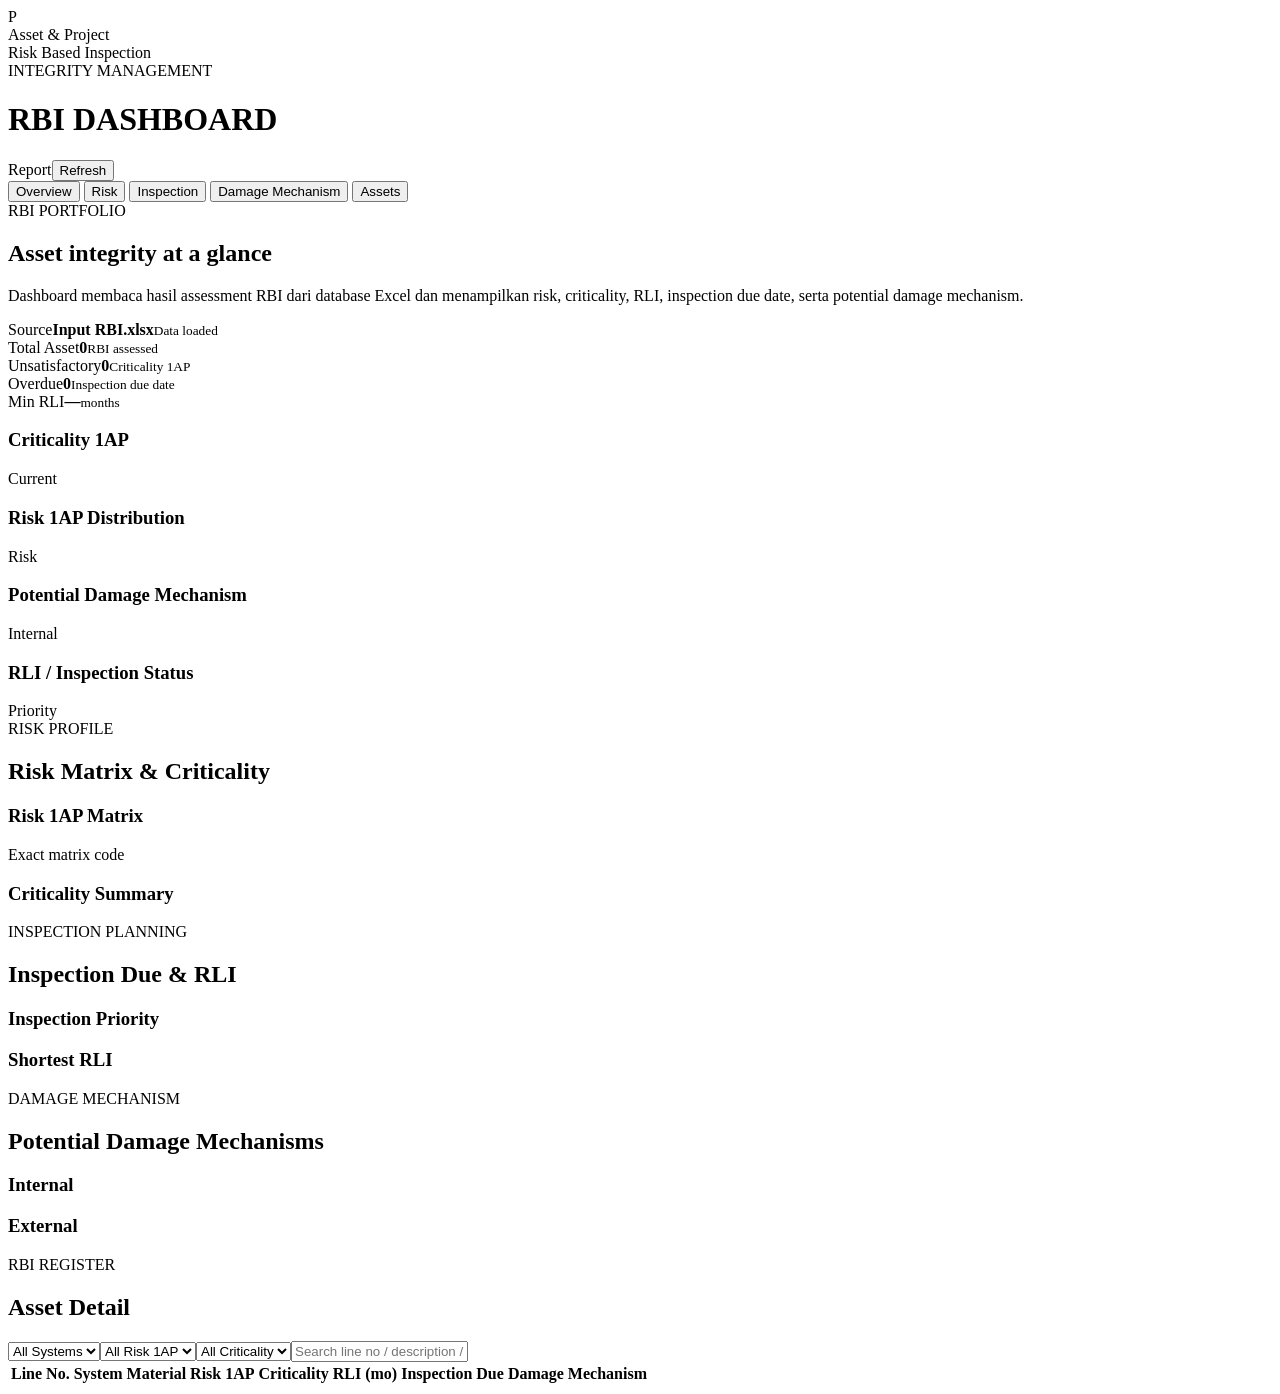
==== rbi/index.html @ d05969a9 "Add RBI dashboard" ====
<!doctype html>
<html lang="id">
<head>
<meta charset="utf-8">
<meta name="viewport" content="width=device-width,initial-scale=1">
<title>RBI Dashboard | Asset & Project</title>
<link rel="stylesheet" href="style.css">
<script src="config.js"></script>
<script src="data.js"></script>
</head>
<body>
<div class="app">
<header class="topbar">
  <div class="brand">
    <div class="logo-mark">P</div>
    <div><div class="brand-name">Asset & Project</div><div class="brand-sub">Risk Based Inspection</div></div>
  </div>
  <div class="title-block"><div class="eyebrow">INTEGRITY MANAGEMENT</div><h1 id="title">RBI DASHBOARD</h1></div>
  <div class="actions"><a id="report" class="btn ghost" target="_blank" rel="noopener noreferrer">Report</a><button id="refresh" class="btn">Refresh</button></div>
</header>
<nav class="nav">
  <button class="active" data-page="overview">Overview</button>
  <button data-page="risk">Risk</button>
  <button data-page="inspection">Inspection</button>
  <button data-page="damage">Damage Mechanism</button>
  <button data-page="assets">Assets</button>
</nav>
<main>
<section id="overview" class="page active">
  <div class="hero"><div><div class="eyebrow">RBI PORTFOLIO</div><h2>Asset integrity at a glance</h2><p>Dashboard membaca hasil assessment RBI dari database Excel dan menampilkan risk, criticality, RLI, inspection due date, serta potential damage mechanism.</p></div><div class="sync-box"><span>Source</span><b id="sourceName">Input RBI.xlsx</b><small id="lastSync">Data loaded</small></div></div>
  <div class="cards">
    <div class="card"><span>Total Asset</span><b id="total">0</b><small>RBI assessed</small></div>
    <div class="card"><span>Unsatisfactory</span><b id="unsat">0</b><small>Criticality 1AP</small></div>
    <div class="card"><span>Overdue</span><b id="overdue">0</b><small>Inspection due date</small></div>
    <div class="card"><span>Min RLI</span><b id="minRli">—</b><small>months</small></div>
  </div>
  <div class="grid two"><div class="panel"><div class="panel-head"><h3>Criticality 1AP</h3><span class="badge">Current</span></div><div id="criticalityChart" class="bars"></div></div><div class="panel"><div class="panel-head"><h3>Risk 1AP Distribution</h3><span class="badge">Risk</span></div><div id="riskChart" class="risk-bars"></div></div></div>
  <div class="grid two"><div class="panel"><div class="panel-head"><h3>Potential Damage Mechanism</h3><span class="badge">Internal</span></div><div id="dmChart" class="bars"></div></div><div class="panel"><div class="panel-head"><h3>RLI / Inspection Status</h3><span class="badge">Priority</span></div><div id="dueChart" class="bars"></div></div></div>
</section>
<section id="risk" class="page"><div class="page-head"><div><div class="eyebrow">RISK PROFILE</div><h2>Risk Matrix & Criticality</h2></div></div><div class="grid two"><div class="panel"><div class="panel-head"><h3>Risk 1AP Matrix</h3><span class="badge">Exact matrix code</span></div><div id="riskMatrix" class="matrix"></div></div><div class="panel"><div class="panel-head"><h3>Criticality Summary</h3></div><div id="criticalityList" class="list"></div></div></div></section>
<section id="inspection" class="page"><div class="page-head"><div><div class="eyebrow">INSPECTION PLANNING</div><h2>Inspection Due & RLI</h2></div></div><div class="grid two"><div class="panel"><div class="panel-head"><h3>Inspection Priority</h3></div><div id="inspectionPriority" class="bars"></div></div><div class="panel"><div class="panel-head"><h3>Shortest RLI</h3></div><div id="shortRli" class="list"></div></div></div></section>
<section id="damage" class="page"><div class="page-head"><div><div class="eyebrow">DAMAGE MECHANISM</div><h2>Potential Damage Mechanisms</h2></div></div><div class="grid two"><div class="panel"><div class="panel-head"><h3>Internal</h3></div><div id="dmInternal" class="bars"></div></div><div class="panel"><div class="panel-head"><h3>External</h3></div><div id="dmExternal" class="bars"></div></div></div></section>
<section id="assets" class="page"><div class="page-head"><div><div class="eyebrow">RBI REGISTER</div><h2>Asset Detail</h2></div></div><div class="panel"><div class="filters"><select id="systemFilter"><option value="">All Systems</option></select><select id="riskFilter"><option value="">All Risk 1AP</option></select><select id="critFilter"><option value="">All Criticality</option></select><input id="search" placeholder="Search line no / description / material"></div><div id="assetCount" class="note"></div><div class="table-wrap"><table class="table"><thead><tr><th>Line No.</th><th>System</th><th>Material</th><th>Risk 1AP</th><th>Criticality</th><th>RLI (mo)</th><th>Inspection Due</th><th>Damage Mechanism</th></tr></thead><tbody id="assetRows"></tbody></table></div></div></section>
</main>
</div>
<script src="app.js"></script>
</body>
</html>
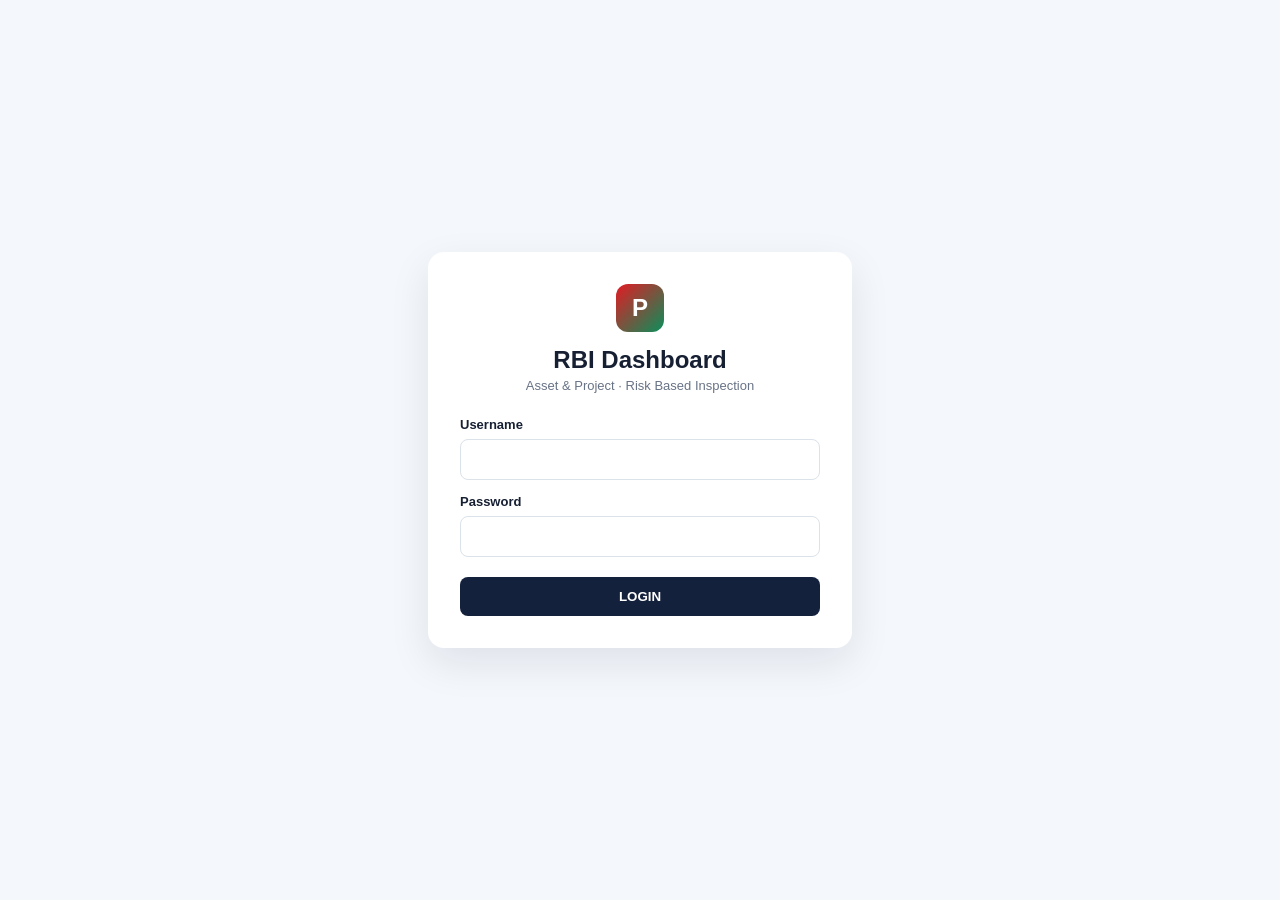
==== commit 425426f4: "Protect RBI dashboard with login" ====
--- a/rbi/index.html
+++ b/rbi/index.html
@@ -1,48 +1 @@
-<!doctype html>
-<html lang="id">
-<head>
-<meta charset="utf-8">
-<meta name="viewport" content="width=device-width,initial-scale=1">
-<title>RBI Dashboard | Asset & Project</title>
-<link rel="stylesheet" href="style.css">
-<script src="config.js"></script>
-<script src="data.js"></script>
-</head>
-<body>
-<div class="app">
-<header class="topbar">
-  <div class="brand">
-    <div class="logo-mark">P</div>
-    <div><div class="brand-name">Asset & Project</div><div class="brand-sub">Risk Based Inspection</div></div>
-  </div>
-  <div class="title-block"><div class="eyebrow">INTEGRITY MANAGEMENT</div><h1 id="title">RBI DASHBOARD</h1></div>
-  <div class="actions"><a id="report" class="btn ghost" target="_blank" rel="noopener noreferrer">Report</a><button id="refresh" class="btn">Refresh</button></div>
-</header>
-<nav class="nav">
-  <button class="active" data-page="overview">Overview</button>
-  <button data-page="risk">Risk</button>
-  <button data-page="inspection">Inspection</button>
-  <button data-page="damage">Damage Mechanism</button>
-  <button data-page="assets">Assets</button>
-</nav>
-<main>
-<section id="overview" class="page active">
-  <div class="hero"><div><div class="eyebrow">RBI PORTFOLIO</div><h2>Asset integrity at a glance</h2><p>Dashboard membaca hasil assessment RBI dari database Excel dan menampilkan risk, criticality, RLI, inspection due date, serta potential damage mechanism.</p></div><div class="sync-box"><span>Source</span><b id="sourceName">Input RBI.xlsx</b><small id="lastSync">Data loaded</small></div></div>
-  <div class="cards">
-    <div class="card"><span>Total Asset</span><b id="total">0</b><small>RBI assessed</small></div>
-    <div class="card"><span>Unsatisfactory</span><b id="unsat">0</b><small>Criticality 1AP</small></div>
-    <div class="card"><span>Overdue</span><b id="overdue">0</b><small>Inspection due date</small></div>
-    <div class="card"><span>Min RLI</span><b id="minRli">—</b><small>months</small></div>
-  </div>
-  <div class="grid two"><div class="panel"><div class="panel-head"><h3>Criticality 1AP</h3><span class="badge">Current</span></div><div id="criticalityChart" class="bars"></div></div><div class="panel"><div class="panel-head"><h3>Risk 1AP Distribution</h3><span class="badge">Risk</span></div><div id="riskChart" class="risk-bars"></div></div></div>
-  <div class="grid two"><div class="panel"><div class="panel-head"><h3>Potential Damage Mechanism</h3><span class="badge">Internal</span></div><div id="dmChart" class="bars"></div></div><div class="panel"><div class="panel-head"><h3>RLI / Inspection Status</h3><span class="badge">Priority</span></div><div id="dueChart" class="bars"></div></div></div>
-</section>
-<section id="risk" class="page"><div class="page-head"><div><div class="eyebrow">RISK PROFILE</div><h2>Risk Matrix & Criticality</h2></div></div><div class="grid two"><div class="panel"><div class="panel-head"><h3>Risk 1AP Matrix</h3><span class="badge">Exact matrix code</span></div><div id="riskMatrix" class="matrix"></div></div><div class="panel"><div class="panel-head"><h3>Criticality Summary</h3></div><div id="criticalityList" class="list"></div></div></div></section>
-<section id="inspection" class="page"><div class="page-head"><div><div class="eyebrow">INSPECTION PLANNING</div><h2>Inspection Due & RLI</h2></div></div><div class="grid two"><div class="panel"><div class="panel-head"><h3>Inspection Priority</h3></div><div id="inspectionPriority" class="bars"></div></div><div class="panel"><div class="panel-head"><h3>Shortest RLI</h3></div><div id="shortRli" class="list"></div></div></div></section>
-<section id="damage" class="page"><div class="page-head"><div><div class="eyebrow">DAMAGE MECHANISM</div><h2>Potential Damage Mechanisms</h2></div></div><div class="grid two"><div class="panel"><div class="panel-head"><h3>Internal</h3></div><div id="dmInternal" class="bars"></div></div><div class="panel"><div class="panel-head"><h3>External</h3></div><div id="dmExternal" class="bars"></div></div></div></section>
-<section id="assets" class="page"><div class="page-head"><div><div class="eyebrow">RBI REGISTER</div><h2>Asset Detail</h2></div></div><div class="panel"><div class="filters"><select id="systemFilter"><option value="">All Systems</option></select><select id="riskFilter"><option value="">All Risk 1AP</option></select><select id="critFilter"><option value="">All Criticality</option></select><input id="search" placeholder="Search line no / description / material"></div><div id="assetCount" class="note"></div><div class="table-wrap"><table class="table"><thead><tr><th>Line No.</th><th>System</th><th>Material</th><th>Risk 1AP</th><th>Criticality</th><th>RLI (mo)</th><th>Inspection Due</th><th>Damage Mechanism</th></tr></thead><tbody id="assetRows"></tbody></table></div></div></section>
-</main>
-</div>
-<script src="app.js"></script>
-</body>
-</html>
+<!doctype html><html lang="id"><head><script>if(sessionStorage.getItem('rbi_authenticated')!=='true'){location.replace('login.html')}</script><meta charset="utf-8"><meta name="viewport" content="width=device-width,initial-scale=1"><title>RBI Dashboard | Asset & Project</title><link rel="stylesheet" href="style.css"><script src="config.js"></script><script src="data.js"></script></head><body><div class="app"><header class="topbar"><div class="brand"><div class="logo-mark">P</div><div><div class="brand-name">Asset & Project</div><div class="brand-sub">Risk Based Inspection</div></div></div><div class="title-block"><div class="eyebrow">INTEGRITY MANAGEMENT</div><h1 id="title">RBI DASHBOARD</h1></div><div class="actions"><a id="report" class="btn ghost" target="_blank" rel="noopener noreferrer">Report</a><button id="refresh" class="btn">Refresh</button><button id="logout" class="btn">Logout</button></div></header><nav class="nav"><button class="active" data-page="overview">Overview</button><button data-page="risk">Risk</button><button data-page="inspection">Inspection</button><button data-page="damage">Damage Mechanism</button><button data-page="assets">Assets</button></nav><main><section id="overview" class="page active"><div class="hero"><div><div class="eyebrow">RBI PORTFOLIO</div><h2>Asset integrity at a glance</h2><p>Dashboard membaca hasil assessment RBI dari database Excel dan menampilkan risk, criticality, RLI, inspection due date, serta potential damage mechanism.</p></div><div class="sync-box"><span>Source</span><b id="sourceName">Input RBI.xlsx</b><small id="lastSync">Data loaded</small></div></div><div class="cards"><div class="card"><span>Total Asset</span><b id="total">0</b><small>RBI assessed</small></div><div class="card"><span>Unsatisfactory</span><b id="unsat">0</b><small>Criticality 1AP</small></div><div class="card"><span>Overdue</span><b id="overdue">0</b><small>Inspection due date</small></div><div class="card"><span>Min RLI</span><b id="minRli">—</b><small>months</small></div></div><div class="grid two"><div class="panel"><div class="panel-head"><h3>Criticality 1AP</h3><span class="badge">Current</span></div><div id="criticalityChart" class="bars"></div></div><div class="panel"><div class="panel-head"><h3>Risk 1AP Distribution</h3><span class="badge">Risk</span></div><div id="riskChart" class="risk-bars"></div></div></div><div class="grid two"><div class="panel"><div class="panel-head"><h3>Potential Damage Mechanism</h3><span class="badge">Internal</span></div><div id="dmChart" class="bars"></div></div><div class="panel"><div class="panel-head"><h3>RLI / Inspection Status</h3><span class="badge">Priority</span></div><div id="dueChart" class="bars"></div></div></div></section><section id="risk" class="page"><div class="page-head"><div><div class="eyebrow">RISK PROFILE</div><h2>Risk Matrix & Criticality</h2></div></div><div class="grid two"><div class="panel"><div class="panel-head"><h3>Risk 1AP Matrix</h3><span class="badge">Exact matrix code</span></div><div id="riskMatrix" class="matrix"></div></div><div class="panel"><div class="panel-head"><h3>Criticality Summary</h3></div><div id="criticalityList" class="list"></div></div></div></section><section id="inspection" class="page"><div class="page-head"><div><div class="eyebrow">INSPECTION PLANNING</div><h2>Inspection Due & RLI</h2></div></div><div class="grid two"><div class="panel"><div class="panel-head"><h3>Inspection Priority</h3></div><div id="inspectionPriority" class="bars"></div></div><div class="panel"><div class="panel-head"><h3>Shortest RLI</h3></div><div id="shortRli" class="list"></div></div></div></section><section id="damage" class="page"><div class="page-head"><div><div class="eyebrow">DAMAGE MECHANISM</div><h2>Potential Damage Mechanisms</h2></div></div><div class="grid two"><div class="panel"><div class="panel-head"><h3>Internal</h3></div><div id="dmInternal" class="bars"></div></div><div class="panel"><div class="panel-head"><h3>External</h3></div><div id="dmExternal" class="bars"></div></div></div></section><section id="assets" class="page"><div class="page-head"><div><div class="eyebrow">RBI REGISTER</div><h2>Asset Detail</h2></div></div><div class="panel"><div class="filters"><select id="systemFilter"><option value="">All Systems</option></select><select id="riskFilter"><option value="">All Risk 1AP</option></select><select id="critFilter"><option value="">All Criticality</option></select><input id="search" placeholder="Search line no / description / material"></div><div id="assetCount" class="note"></div><div class="table-wrap"><table class="table"><thead><tr><th>Line No.</th><th>System</th><th>Material</th><th>Risk 1AP</th><th>Criticality</th><th>RLI (mo)</th><th>Inspection Due</th><th>Damage Mechanism</th></tr></thead><tbody id="assetRows"></tbody></table></div></div></section></main></div><script src="app.js"></script><script>document.getElementById('logout').onclick=()=>{sessionStorage.removeItem('rbi_authenticated');location.replace('login.html')}</script></body></html>
--- a/rbi/style.css
+++ b/rbi/style.css
@@ -0,0 +1 @@
+:root{--bg:#f4f7fb;--surface:#fff;--ink:#172033;--muted:#687386;--line:#e5e9f0;--navy:#14213d;--blue:#1677ff;--red:#dc3545;--amber:#f59e0b;--green:#169c62;--shadow:0 12px 30px rgba(20,33,61,.08)}*{box-sizing:border-box}body{margin:0;background:var(--bg);color:var(--ink);font-family:Inter,Segoe UI,Arial,sans-serif}.app{min-height:100vh}.topbar{height:82px;background:var(--surface);border-bottom:1px solid var(--line);display:grid;grid-template-columns:1fr auto 1fr;align-items:center;padding:0 28px;position:sticky;top:0;z-index:10}.brand{display:flex;align-items:center;gap:12px}.logo-mark{width:42px;height:42px;border-radius:12px;background:linear-gradient(135deg,#e31b23,#0a8f5b);color:#fff;display:grid;place-items:center;font-weight:900;font-size:22px;box-shadow:0 6px 16px rgba(0,0,0,.12)}.brand-name{font-weight:800}.brand-sub,.eyebrow,.sync-box span,.sync-box small{font-size:11px;color:var(--muted);letter-spacing:.08em;text-transform:uppercase}.title-block{text-align:center}.title-block h1{margin:3px 0 0;font-size:20px;letter-spacing:.04em}.actions{display:flex;justify-content:flex-end;gap:10px}.btn{border:0;background:var(--navy);color:#fff;border-radius:9px;padding:10px 15px;font-weight:700;cursor:pointer;text-decoration:none}.btn.ghost{background:#eef3fb;color:var(--navy)}.nav{display:flex;gap:6px;padding:12px 28px;background:var(--surface);border-bottom:1px solid var(--line)}.nav button{border:0;background:transparent;padding:10px 14px;border-radius:8px;color:var(--muted);font-weight:700;cursor:pointer}.nav button.active,.nav button:hover{background:#edf3ff;color:var(--blue)}main{max-width:1440px;margin:auto;padding:28px}.page{display:none;animation:fadeUp .35s ease}.page.active{display:block}.hero{background:linear-gradient(135deg,#14213d,#223a68);color:#fff;border-radius:18px;padding:26px 30px;display:flex;justify-content:space-between;gap:20px;margin-bottom:20px;box-shadow:var(--shadow)}.hero h2{margin:7px 0;font-size:27px}.hero p{max-width:760px;color:#d7deeb;line-height:1.6;margin:0}.sync-box{min-width:190px;background:rgba(255,255,255,.1);border:1px solid rgba(255,255,255,.18);border-radius:12px;padding:14px;align-self:center}.sync-box b{display:block;margin:5px 0;font-size:13px}.cards{display:grid;grid-template-columns:repeat(4,1fr);gap:16px;margin-bottom:20px}.card{background:var(--surface);border:1px solid var(--line);border-radius:15px;padding:20px;box-shadow:var(--shadow);animation:fadeUp .45s ease both}.card:nth-child(2){animation-delay:.06s}.card:nth-child(3){animation-delay:.12s}.card:nth-child(4){animation-delay:.18s}.card span,.card small{display:block;color:var(--muted)}.card b{display:block;font-size:32px;margin:8px 0}.card small{font-size:12px}.grid{display:grid;gap:18px}.grid.two{grid-template-columns:repeat(2,1fr);margin-bottom:18px}.panel{background:var(--surface);border:1px solid var(--line);border-radius:15px;padding:20px;box-shadow:var(--shadow)}.panel-head{display:flex;justify-content:space-between;align-items:center;margin-bottom:16px}.panel h3{margin:0;font-size:16px}.badge{font-size:11px;padding:5px 8px;background:#f1f4f8;color:var(--muted);border-radius:999px}.bar{display:grid;grid-template-columns:180px 1fr 45px;gap:10px;align-items:center;margin:11px 0;font-size:12px}.track{height:9px;background:#edf0f4;border-radius:999px;overflow:hidden}.fill{height:100%;background:var(--blue);border-radius:999px;transform-origin:left;animation:grow .7s ease}.value{text-align:right;font-weight:800}.risk-bars .bar .fill{background:#e05252}.matrix{display:grid;grid-template-columns:36px repeat(5,1fr);gap:5px}.matrix div{min-height:48px;border-radius:7px;display:grid;place-items:center;font-weight:800;font-size:12px;background:#eef2f6}.matrix .head{background:var(--navy);color:#fff}.matrix .cell{background:#f7f8fa;border:1px solid var(--line);position:relative}.matrix .cell b{font-size:13px}.matrix .cell span{font-size:10px;color:var(--muted)}.list{display:flex;flex-direction:column;gap:8px}.list-item{padding:12px;border:1px solid var(--line);border-radius:10px;display:flex;justify-content:space-between;gap:12px}.list-item strong{font-size:13px}.list-item span{font-size:12px;color:var(--muted)}.filters{display:grid;grid-template-columns:1fr 1fr 1fr 2fr;gap:10px;margin-bottom:15px}.filters select,.filters input{width:100%;padding:11px;border:1px solid var(--line);border-radius:8px;background:#fff}.table-wrap{overflow:auto}.table{width:100%;border-collapse:collapse;font-size:12px}.table th,.table td{padding:11px 10px;border-bottom:1px solid var(--line);text-align:left;vertical-align:top}.table th{background:#f7f9fc;position:sticky;top:0}.table tr:hover td{background:#fafcff}.note{color:var(--muted);font-size:12px}.risk-high{font-weight:800}.risk-chip{display:inline-block;padding:5px 8px;border-radius:999px;background:#f1f4f8;font-weight:800}.page-head{margin-bottom:18px}.page-head h2{margin:5px 0;font-size:24px}@keyframes fadeUp{from{opacity:0;transform:translateY(10px)}to{opacity:1;transform:translateY(0)}}@keyframes grow{from{transform:scaleX(0)}to{transform:scaleX(1)}}@media(max-width:900px){.topbar{grid-template-columns:1fr auto;height:auto;padding:16px}.title-block{display:none}.cards{grid-template-columns:repeat(2,1fr)}.grid.two{grid-template-columns:1fr}.filters{grid-template-columns:1fr 1fr}.hero{flex-direction:column}}@media(max-width:600px){main{padding:15px}.nav{padding:8px 12px;overflow:auto}.cards{grid-template-columns:1fr}.filters{grid-template-columns:1fr}.bar{grid-template-columns:120px 1fr 35px}.topbar{padding:12px}.actions .btn{padding:8px 10px}}
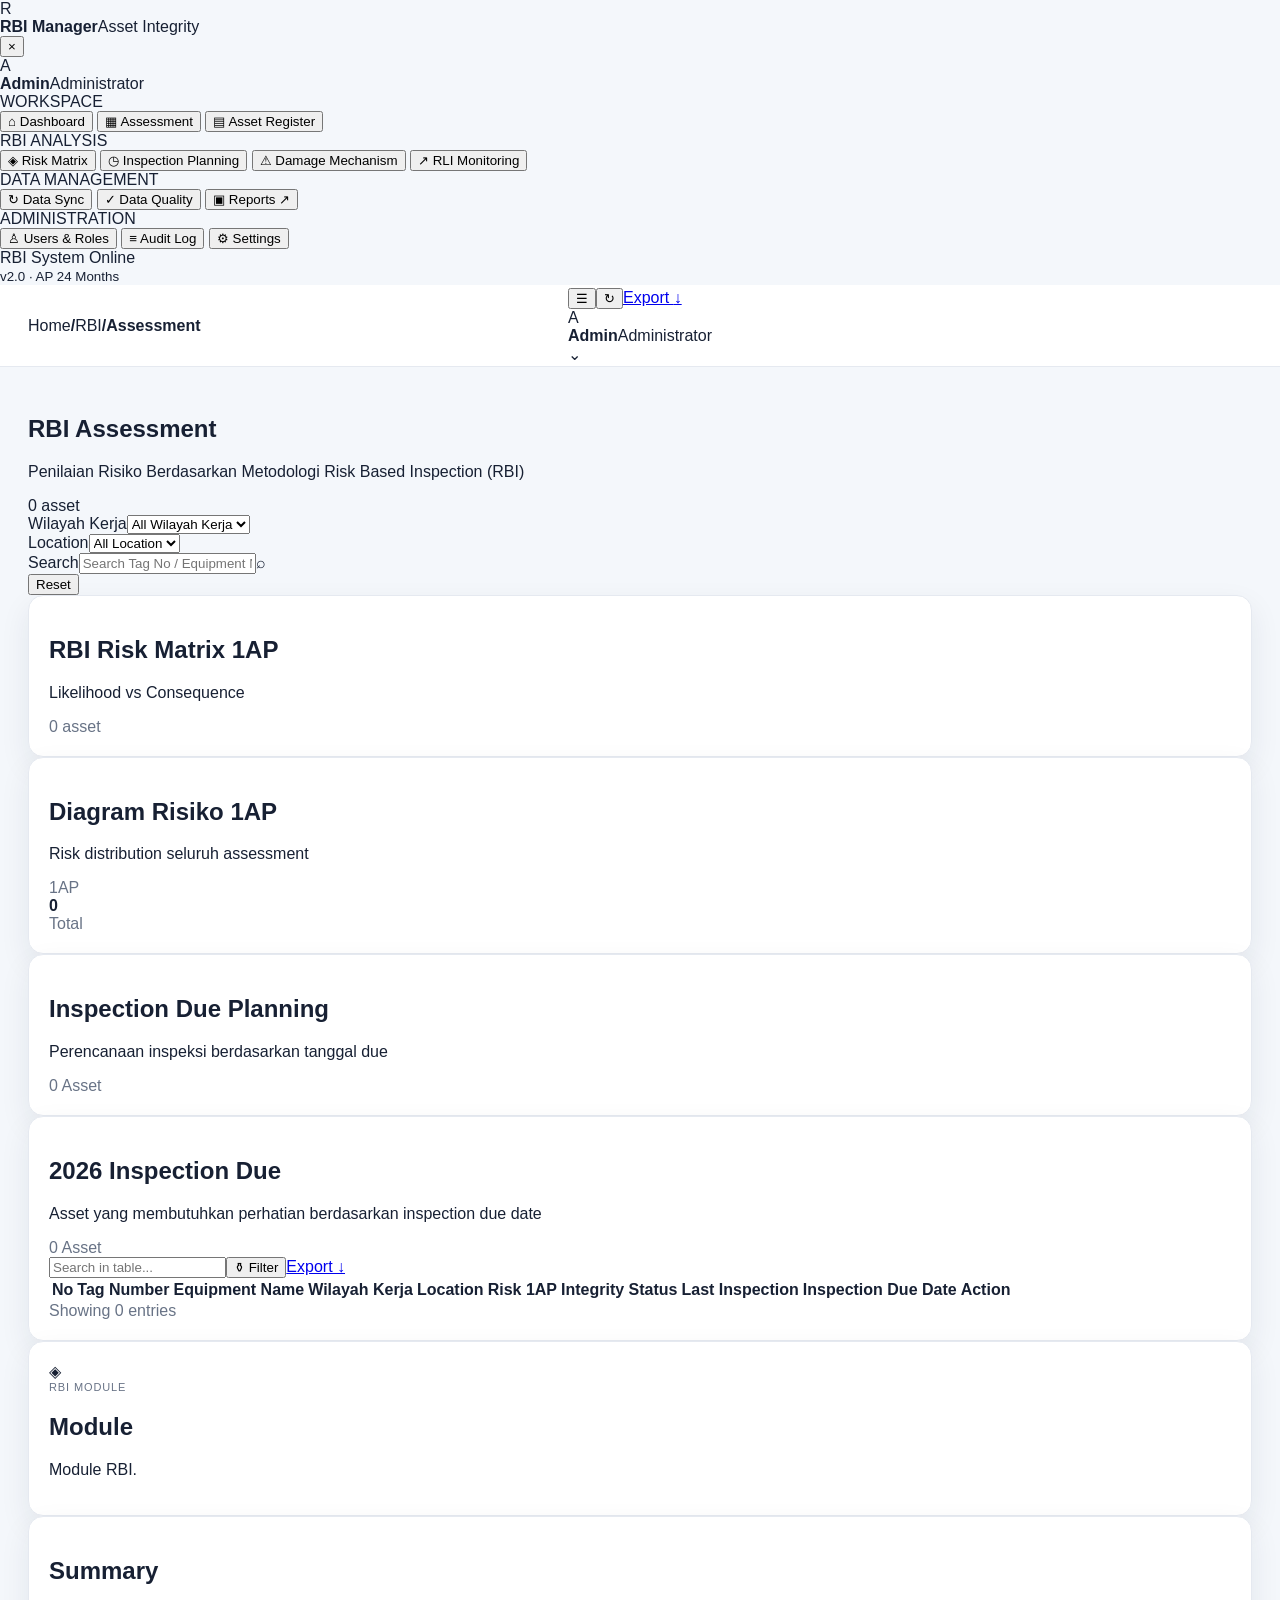
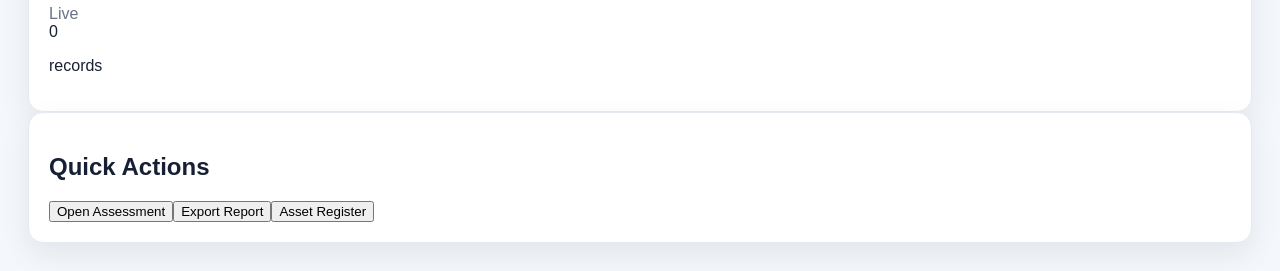
==== commit 33592e6e: "Redesign RBI dashboard and navigation UI" ====
--- a/rbi/index.html
+++ b/rbi/index.html
@@ -1 +1,58 @@
-<!doctype html><html lang="id"><head><script>if(sessionStorage.getItem('rbi_authenticated')!=='true'){location.replace('login.html')}</script><meta charset="utf-8"><meta name="viewport" content="width=device-width,initial-scale=1"><title>RBI Dashboard | Asset & Project</title><link rel="stylesheet" href="style.css"><script src="config.js"></script><script src="data.js"></script></head><body><div class="app"><header class="topbar"><div class="brand"><div class="logo-mark">P</div><div><div class="brand-name">Asset & Project</div><div class="brand-sub">Risk Based Inspection</div></div></div><div class="title-block"><div class="eyebrow">INTEGRITY MANAGEMENT</div><h1 id="title">RBI DASHBOARD</h1></div><div class="actions"><a id="report" class="btn ghost" target="_blank" rel="noopener noreferrer">Report</a><button id="refresh" class="btn">Refresh</button><button id="logout" class="btn">Logout</button></div></header><nav class="nav"><button class="active" data-page="overview">Overview</button><button data-page="risk">Risk</button><button data-page="inspection">Inspection</button><button data-page="damage">Damage Mechanism</button><button data-page="assets">Assets</button></nav><main><section id="overview" class="page active"><div class="hero"><div><div class="eyebrow">RBI PORTFOLIO</div><h2>Asset integrity at a glance</h2><p>Dashboard membaca hasil assessment RBI dari database Excel dan menampilkan risk, criticality, RLI, inspection due date, serta potential damage mechanism.</p></div><div class="sync-box"><span>Source</span><b id="sourceName">Input RBI.xlsx</b><small id="lastSync">Data loaded</small></div></div><div class="cards"><div class="card"><span>Total Asset</span><b id="total">0</b><small>RBI assessed</small></div><div class="card"><span>Unsatisfactory</span><b id="unsat">0</b><small>Criticality 1AP</small></div><div class="card"><span>Overdue</span><b id="overdue">0</b><small>Inspection due date</small></div><div class="card"><span>Min RLI</span><b id="minRli">—</b><small>months</small></div></div><div class="grid two"><div class="panel"><div class="panel-head"><h3>Criticality 1AP</h3><span class="badge">Current</span></div><div id="criticalityChart" class="bars"></div></div><div class="panel"><div class="panel-head"><h3>Risk 1AP Distribution</h3><span class="badge">Risk</span></div><div id="riskChart" class="risk-bars"></div></div></div><div class="grid two"><div class="panel"><div class="panel-head"><h3>Potential Damage Mechanism</h3><span class="badge">Internal</span></div><div id="dmChart" class="bars"></div></div><div class="panel"><div class="panel-head"><h3>RLI / Inspection Status</h3><span class="badge">Priority</span></div><div id="dueChart" class="bars"></div></div></div></section><section id="risk" class="page"><div class="page-head"><div><div class="eyebrow">RISK PROFILE</div><h2>Risk Matrix & Criticality</h2></div></div><div class="grid two"><div class="panel"><div class="panel-head"><h3>Risk 1AP Matrix</h3><span class="badge">Exact matrix code</span></div><div id="riskMatrix" class="matrix"></div></div><div class="panel"><div class="panel-head"><h3>Criticality Summary</h3></div><div id="criticalityList" class="list"></div></div></div></section><section id="inspection" class="page"><div class="page-head"><div><div class="eyebrow">INSPECTION PLANNING</div><h2>Inspection Due & RLI</h2></div></div><div class="grid two"><div class="panel"><div class="panel-head"><h3>Inspection Priority</h3></div><div id="inspectionPriority" class="bars"></div></div><div class="panel"><div class="panel-head"><h3>Shortest RLI</h3></div><div id="shortRli" class="list"></div></div></div></section><section id="damage" class="page"><div class="page-head"><div><div class="eyebrow">DAMAGE MECHANISM</div><h2>Potential Damage Mechanisms</h2></div></div><div class="grid two"><div class="panel"><div class="panel-head"><h3>Internal</h3></div><div id="dmInternal" class="bars"></div></div><div class="panel"><div class="panel-head"><h3>External</h3></div><div id="dmExternal" class="bars"></div></div></div></section><section id="assets" class="page"><div class="page-head"><div><div class="eyebrow">RBI REGISTER</div><h2>Asset Detail</h2></div></div><div class="panel"><div class="filters"><select id="systemFilter"><option value="">All Systems</option></select><select id="riskFilter"><option value="">All Risk 1AP</option></select><select id="critFilter"><option value="">All Criticality</option></select><input id="search" placeholder="Search line no / description / material"></div><div id="assetCount" class="note"></div><div class="table-wrap"><table class="table"><thead><tr><th>Line No.</th><th>System</th><th>Material</th><th>Risk 1AP</th><th>Criticality</th><th>RLI (mo)</th><th>Inspection Due</th><th>Damage Mechanism</th></tr></thead><tbody id="assetRows"></tbody></table></div></div></section></main></div><script src="app.js"></script><script>document.getElementById('logout').onclick=()=>{sessionStorage.removeItem('rbi_authenticated');location.replace('login.html')}</script></body></html>+<!doctype html>
+<html lang="id">
+<head>
+  <meta charset="utf-8">
+  <meta name="viewport" content="width=device-width, initial-scale=1">
+  <title>RBI Assessment</title>
+  <link rel="stylesheet" href="style.css">
+  <script src="config.js"></script>
+  <script src="data.js"></script>
+</head>
+<body>
+  <div class="shell">
+    <aside class="sidebar" id="sidebar">
+      <div class="side-brand"><div class="brand-mark">R</div><div><strong>RBI Manager</strong><span>Asset Integrity</span></div><button class="mobile-close" id="closeSidebar" aria-label="Tutup">×</button></div>
+      <div class="role-card"><div class="avatar">A</div><div class="role-copy"><strong>Admin</strong><span>Administrator</span></div><span class="online-dot"></span></div>
+      <nav class="side-nav">
+        <div class="nav-label">WORKSPACE</div>
+        <button class="side-link" data-page="home"><span class="ico">⌂</span> Dashboard</button>
+        <button class="side-link active" data-page="assessment"><span class="ico">▦</span> Assessment</button>
+        <button class="side-link" data-page="assets"><span class="ico">▤</span> Asset Register</button>
+        <div class="nav-label">RBI ANALYSIS</div>
+        <button class="side-link" data-page="risk"><span class="ico">◈</span> Risk Matrix</button>
+        <button class="side-link" data-page="inspection"><span class="ico">◷</span> Inspection Planning</button>
+        <button class="side-link" data-page="damage"><span class="ico">⚠</span> Damage Mechanism</button>
+        <button class="side-link" data-page="rli"><span class="ico">↗</span> RLI Monitoring</button>
+        <div class="nav-label">DATA MANAGEMENT</div>
+        <button class="side-link" data-page="sync"><span class="ico">↻</span> Data Sync</button>
+        <button class="side-link" data-page="quality"><span class="ico">✓</span> Data Quality</button>
+        <button class="side-link" id="reportLink"><span class="ico">▣</span> Reports <span class="external">↗</span></button>
+        <div class="nav-label">ADMINISTRATION</div>
+        <button class="side-link" data-page="users"><span class="ico">♙</span> Users & Roles</button>
+        <button class="side-link" data-page="audit"><span class="ico">≡</span> Audit Log</button>
+        <button class="side-link" data-page="settings"><span class="ico">⚙</span> Settings</button>
+      </nav>
+      <div class="side-footer"><div><span class="status-dot"></span> RBI System Online</div><small>v2.0 · AP 24 Months</small></div>
+    </aside>
+    <div class="backdrop" id="backdrop"></div>
+    <section class="content">
+      <header class="topbar"><div class="crumbs"><span>Home</span><b>/</b><span>RBI</span><b>/</b><strong id="crumb">Assessment</strong></div><div class="top-actions"><button class="icon-btn mobile-menu" id="openSidebar">☰</button><button class="icon-btn" id="refresh" title="Refresh data">↻</button><a class="export-btn" id="exportTop" href="#" target="_blank" rel="noopener">Export <span>↓</span></a><div class="user-menu"><div class="avatar small">A</div><div><strong>Admin</strong><span>Administrator</span></div><span class="chev">⌄</span></div></div></header>
+      <main>
+        <div class="page-title"><div><h1 id="pageTitle">RBI Assessment</h1><p>Penilaian Risiko Berdasarkan Metodologi Risk Based Inspection (RBI)</p></div><div class="title-actions"><span class="data-badge"><i></i><span id="assetBadge">0</span> asset</span></div></div>
+        <section class="filter-card" id="filterCard"><div class="field"><label>Wilayah Kerja</label><select id="workAreaFilter"><option value="">All Wilayah Kerja</option></select></div><div class="field"><label>Location</label><select id="locationFilter"><option value="">All Location</option></select></div><div class="search-field"><label>Search</label><input id="search" placeholder="Search Tag No / Equipment Name" autocomplete="off"><span>⌕</span></div><button class="outline-btn" id="resetFilters">Reset</button></section>
+        <section id="assessmentPage" class="page-section active">
+          <div class="dashboard-grid">
+            <article class="card matrix-card"><div class="card-head"><div><h2>RBI Risk Matrix 1AP</h2><p>Likelihood vs Consequence</p></div><span class="mini-badge" id="matrixBadge">0 asset</span></div><div class="matrix-wrap" id="riskMatrix"></div></article>
+            <article class="card summary-card"><div class="card-head"><div><h2>Diagram Risiko 1AP</h2><p>Risk distribution seluruh assessment</p></div><span class="mini-badge">1AP</span></div><div class="summary-body"><div class="donut-wrap"><div class="donut" id="riskDonut"><div><strong id="donutTotal">0</strong><span>Total</span></div></div></div><div class="legend" id="riskLegend"></div></div></article>
+          </div>
+          <article class="card due-card"><div class="card-head"><div><h2>Inspection Due Planning</h2><p>Perencanaan inspeksi berdasarkan tanggal due</p></div><span class="mini-badge blue" id="dueBadge">0 Asset</span></div><div class="due-grid" id="duePlanning"></div></article>
+          <article class="card table-card"><div class="card-head table-head"><div><h2 id="tableTitle">2026 Inspection Due</h2><p>Asset yang membutuhkan perhatian berdasarkan inspection due date</p></div><div class="table-tools"><span class="mini-badge blue" id="tableBadge">0 Asset</span><input id="tableSearch" placeholder="Search in table..."><button class="filter-btn" id="tableFilter">⚱ Filter</button><a class="outline-btn compact" id="exportTable" href="#" target="_blank" rel="noopener">Export ↓</a></div></div><div class="table-wrap"><table><thead><tr><th>No</th><th>Tag Number</th><th>Equipment Name</th><th>Wilayah Kerja</th><th>Location</th><th>Risk 1AP</th><th>Integrity Status</th><th>Last Inspection</th><th>Inspection Due Date</th><th>Action</th></tr></thead><tbody id="assetRows"></tbody></table></div><div class="table-foot"><span id="tableInfo">Showing 0 entries</span><div class="pagination" id="pagination"></div></div></article>
+        </section>
+        <section id="genericPage" class="page-section"><div class="generic-card card"><div class="generic-icon" id="genericIcon">◈</div><div><div class="eyebrow" id="genericEyebrow">RBI MODULE</div><h2 id="genericTitle">Module</h2><p id="genericText">Module RBI.</p></div></div><div class="dashboard-grid generic-grid"><article class="card"><div class="card-head"><h2 id="genericMetricTitle">Summary</h2><span class="mini-badge">Live</span></div><div class="big-number" id="genericMetric">0</div><p class="muted" id="genericMetricText">records</p></article><article class="card"><div class="card-head"><h2>Quick Actions</h2></div><div class="quick-actions"><button data-page="assessment">Open Assessment</button><button id="genericExport">Export Report</button><button data-page="assets">Asset Register</button></div></article></div></section>
+      </main>
+    </section>
+  </div>
+  <script src="app.js"></script>
+  <script>document.getElementById('reportLink').addEventListener('click',e=>{e.preventDefault();const url=(window.RBI_CONFIG&&window.RBI_CONFIG.reportUrl)||'#';if(url!=='#')window.open(url,'_blank','noopener')});</script>
+</body>
+</html>
